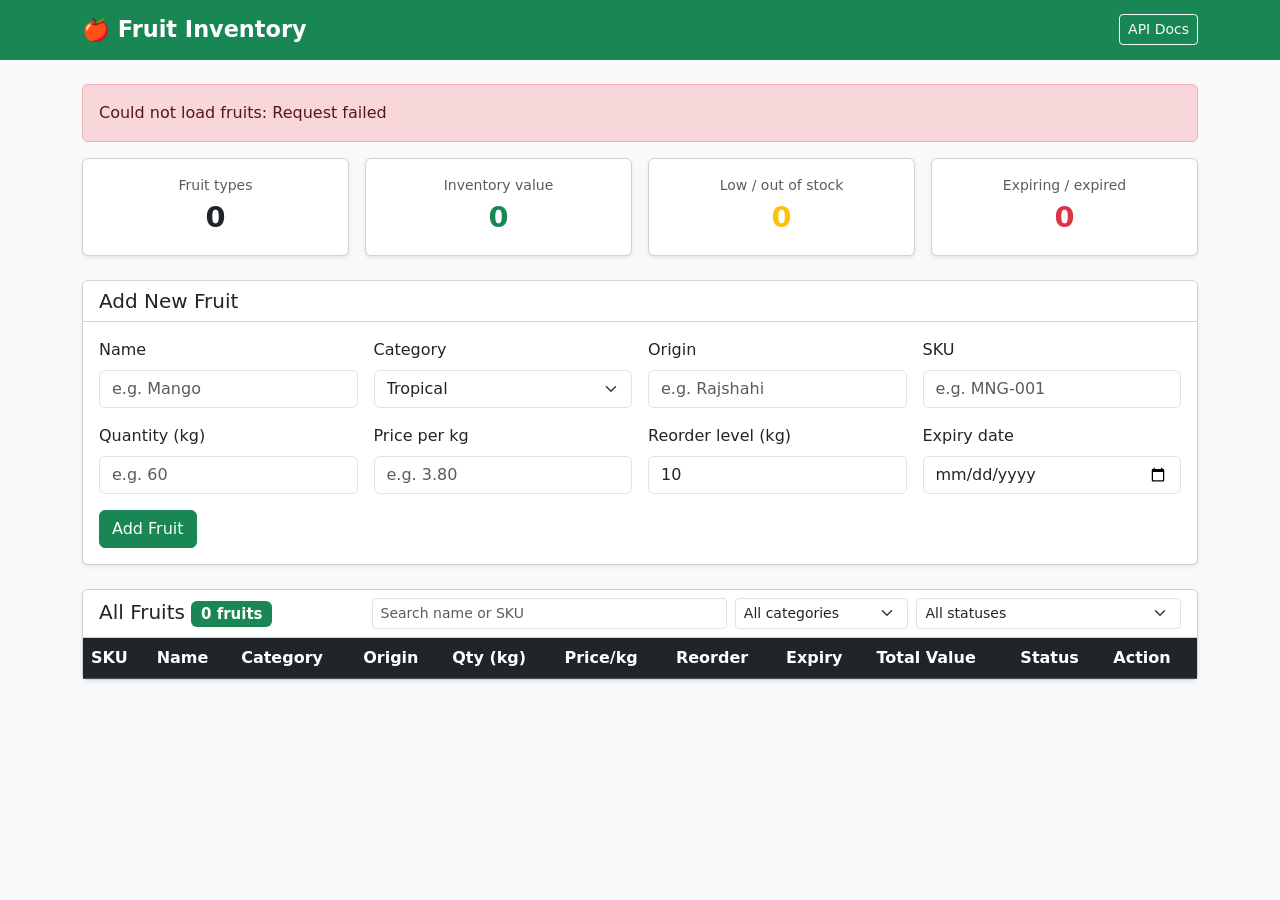
==== frontend-bootstrap-advanced/index.html @ db8853ec "new repo for fruit inventory" ====
<!DOCTYPE html>
<html lang="en">
<head>
    <meta charset="UTF-8">
    <meta name="viewport" content="width=device-width, initial-scale=1.0">
    <title>Fruit Inventory</title>

    <!-- Bootstrap CSS (loaded from the internet) -->
    <link rel="stylesheet" href="https://cdn.jsdelivr.net/npm/bootstrap@5.3.3/dist/css/bootstrap.min.css">
    <!-- Our own small styles -->
    <link rel="stylesheet" href="style.css">
</head>
<body class="bg-light">

    <!-- ===== Top navigation bar ===== -->
    <nav class="navbar navbar-dark bg-success mb-4">
        <div class="container">
            <span class="navbar-brand fw-bold">🍎 Fruit Inventory</span>
            <a class="btn btn-outline-light btn-sm" href="/docs" target="_blank">API Docs</a>
        </div>
    </nav>

    <div class="container">

        <!-- ===== Message (success / error) ===== -->
        <div id="message" class="alert d-none" role="alert"></div>

        <!-- ===== Summary cards ===== -->
        <div class="row g-3 mb-4">
            <div class="col-6 col-md-3">
                <div class="card shadow-sm text-center"><div class="card-body">
                    <div class="text-muted small">Fruit types</div>
                    <div class="stat-number" id="stat-total">0</div>
                </div></div>
            </div>
            <div class="col-6 col-md-3">
                <div class="card shadow-sm text-center"><div class="card-body">
                    <div class="text-muted small">Inventory value</div>
                    <div class="stat-number text-success" id="stat-value">0</div>
                </div></div>
            </div>
            <div class="col-6 col-md-3">
                <div class="card shadow-sm text-center"><div class="card-body">
                    <div class="text-muted small">Low / out of stock</div>
                    <div class="stat-number text-warning" id="stat-low">0</div>
                </div></div>
            </div>
            <div class="col-6 col-md-3">
                <div class="card shadow-sm text-center"><div class="card-body">
                    <div class="text-muted small">Expiring / expired</div>
                    <div class="stat-number text-danger" id="stat-expiring">0</div>
                </div></div>
            </div>
        </div>

        <!-- ===== Fruit Add / Edit Form ===== -->
        <div class="card shadow-sm mb-4">
            <div class="card-header bg-white">
                <h5 class="mb-0" id="form-title">Add New Fruit</h5>
            </div>
            <div class="card-body">
                <form id="fruit-form">
                    <!-- row = one line, col-md-3 = 4 boxes per line (12 / 3 = 4) -->
                    <div class="row g-3">
                        <div class="col-md-3">
                            <label for="name" class="form-label">Name</label>
                            <input type="text" class="form-control" id="name" placeholder="e.g. Mango" required>
                        </div>
                        <div class="col-md-3">
                            <label for="category" class="form-label">Category</label>
                            <select class="form-select" id="category" required>
                                <option>Tropical</option><option>Citrus</option><option>Berry</option>
                                <option>Pome</option><option>Stone</option><option>Other</option>
                            </select>
                        </div>
                        <div class="col-md-3">
                            <label for="origin" class="form-label">Origin</label>
                            <input type="text" class="form-control" id="origin" placeholder="e.g. Rajshahi" required>
                        </div>
                        <div class="col-md-3">
                            <label for="sku" class="form-label">SKU</label>
                            <input type="text" class="form-control" id="sku" placeholder="e.g. MNG-001" required>
                        </div>

                        <div class="col-md-3">
                            <label for="quantity" class="form-label">Quantity (kg)</label>
                            <input type="number" class="form-control" id="quantity" placeholder="e.g. 60" min="0" step="0.01" required>
                        </div>
                        <div class="col-md-3">
                            <label for="price" class="form-label">Price per kg</label>
                            <input type="number" class="form-control" id="price" placeholder="e.g. 3.80" min="0.01" step="0.01" required>
                        </div>
                        <div class="col-md-3">
                            <label for="reorder" class="form-label">Reorder level (kg)</label>
                            <input type="number" class="form-control" id="reorder" value="10" min="0" step="0.01">
                        </div>
                        <div class="col-md-3">
                            <label for="expiry" class="form-label">Expiry date</label>
                            <input type="date" class="form-control" id="expiry" required>
                        </div>
                    </div>

                    <div class="mt-3">
                        <button type="submit" class="btn btn-success" id="submit-btn">Add Fruit</button>
                        <button type="button" class="btn btn-secondary d-none" id="cancel-btn" onclick="resetForm()">Cancel</button>
                    </div>
                </form>
            </div>
        </div>

        <!-- ===== Fruit List Table ===== -->
        <div class="card shadow-sm mb-4">
            <div class="card-header bg-white">
                <div class="row g-2 align-items-center">
                    <div class="col-md-3">
                        <h5 class="mb-0">All Fruits <span class="badge bg-success" id="total">0 fruits</span></h5>
                    </div>
                    <div class="col-md-4">
                        <input type="search" id="search" class="form-control form-control-sm" placeholder="Search name or SKU">
                    </div>
                    <div class="col-md-2">
                        <select id="filter-category" class="form-select form-select-sm">
                            <option value="">All categories</option>
                            <option>Tropical</option><option>Citrus</option><option>Berry</option>
                            <option>Pome</option><option>Stone</option><option>Other</option>
                        </select>
                    </div>
                    <div class="col-md-3">
                        <select id="filter-status" class="form-select form-select-sm">
                            <option value="">All statuses</option>
                            <option>In Stock</option><option>Low Stock</option><option>Out of Stock</option>
                            <option>Expiring Soon</option><option>Expired</option>
                        </select>
                    </div>
                </div>
            </div>
            <div class="card-body p-0">
                <!-- table-responsive = table scrolls on small screens -->
                <div class="table-responsive">
                    <table class="table table-hover table-striped align-middle mb-0">
                        <thead class="table-dark">
                            <tr>
                                <th>SKU</th><th>Name</th><th>Category</th><th>Origin</th>
                                <th>Qty (kg)</th><th>Price/kg</th><th>Reorder</th><th>Expiry</th>
                                <th>Total Value</th><th>Status</th><th>Action</th>
                            </tr>
                        </thead>
                        <tbody id="fruit-table">
                            <!-- JavaScript will add the rows here -->
                        </tbody>
                    </table>
                </div>
            </div>
        </div>

    </div>

    <!-- Our JavaScript -->
    <script src="script.js"></script>
</body>
</html>
---- frontend-bootstrap-advanced/style.css ----
/* Most of the design comes from Bootstrap.
   Only a few extra styles are written here. */

.navbar-brand {
    font-size: 1.4rem;
}

th {
    white-space: nowrap;   /* keep table headings on one line */
}

.stat-number {
    font-size: 1.8rem;
    font-weight: 700;
}
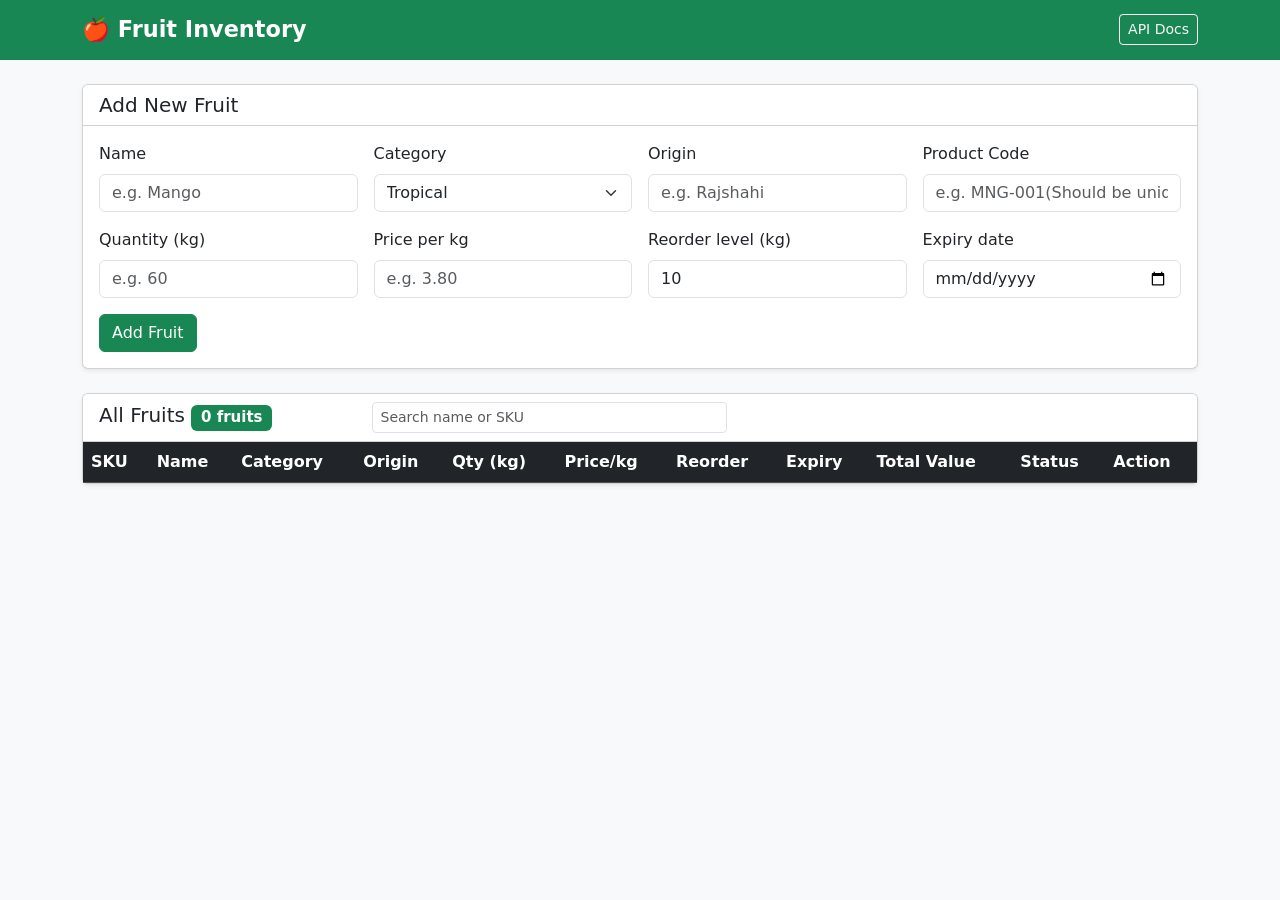
==== commit 9663744b: "modified script" ====
--- a/frontend-bootstrap-advanced/index.html
+++ b/frontend-bootstrap-advanced/index.html
@@ -22,38 +22,6 @@
 
     <div class="container">
 
-        <!-- ===== Message (success / error) ===== -->
-        <div id="message" class="alert d-none" role="alert"></div>
-
-        <!-- ===== Summary cards ===== -->
-        <div class="row g-3 mb-4">
-            <div class="col-6 col-md-3">
-                <div class="card shadow-sm text-center"><div class="card-body">
-                    <div class="text-muted small">Fruit types</div>
-                    <div class="stat-number" id="stat-total">0</div>
-                </div></div>
-            </div>
-            <div class="col-6 col-md-3">
-                <div class="card shadow-sm text-center"><div class="card-body">
-                    <div class="text-muted small">Inventory value</div>
-                    <div class="stat-number text-success" id="stat-value">0</div>
-                </div></div>
-            </div>
-            <div class="col-6 col-md-3">
-                <div class="card shadow-sm text-center"><div class="card-body">
-                    <div class="text-muted small">Low / out of stock</div>
-                    <div class="stat-number text-warning" id="stat-low">0</div>
-                </div></div>
-            </div>
-            <div class="col-6 col-md-3">
-                <div class="card shadow-sm text-center"><div class="card-body">
-                    <div class="text-muted small">Expiring / expired</div>
-                    <div class="stat-number text-danger" id="stat-expiring">0</div>
-                </div></div>
-            </div>
-        </div>
-
-        <!-- ===== Fruit Add / Edit Form ===== -->
         <div class="card shadow-sm mb-4">
             <div class="card-header bg-white">
                 <h5 class="mb-0" id="form-title">Add New Fruit</h5>
@@ -78,8 +46,8 @@
                             <input type="text" class="form-control" id="origin" placeholder="e.g. Rajshahi" required>
                         </div>
                         <div class="col-md-3">
-                            <label for="sku" class="form-label">SKU</label>
-                            <input type="text" class="form-control" id="sku" placeholder="e.g. MNG-001" required>
+                            <label for="sku" class="form-label">Product Code</label>
+                            <input type="text" class="form-control" id="sku" placeholder="e.g. MNG-001(Should be unique)" required>
                         </div>
 
                         <div class="col-md-3">
@@ -119,18 +87,8 @@
                         <input type="search" id="search" class="form-control form-control-sm" placeholder="Search name or SKU">
                     </div>
                     <div class="col-md-2">
-                        <select id="filter-category" class="form-select form-select-sm">
-                            <option value="">All categories</option>
-                            <option>Tropical</option><option>Citrus</option><option>Berry</option>
-                            <option>Pome</option><option>Stone</option><option>Other</option>
-                        </select>
                     </div>
                     <div class="col-md-3">
-                        <select id="filter-status" class="form-select form-select-sm">
-                            <option value="">All statuses</option>
-                            <option>In Stock</option><option>Low Stock</option><option>Out of Stock</option>
-                            <option>Expiring Soon</option><option>Expired</option>
-                        </select>
                     </div>
                 </div>
             </div>
@@ -146,7 +104,6 @@
                             </tr>
                         </thead>
                         <tbody id="fruit-table">
-                            <!-- JavaScript will add the rows here -->
                         </tbody>
                     </table>
                 </div>
